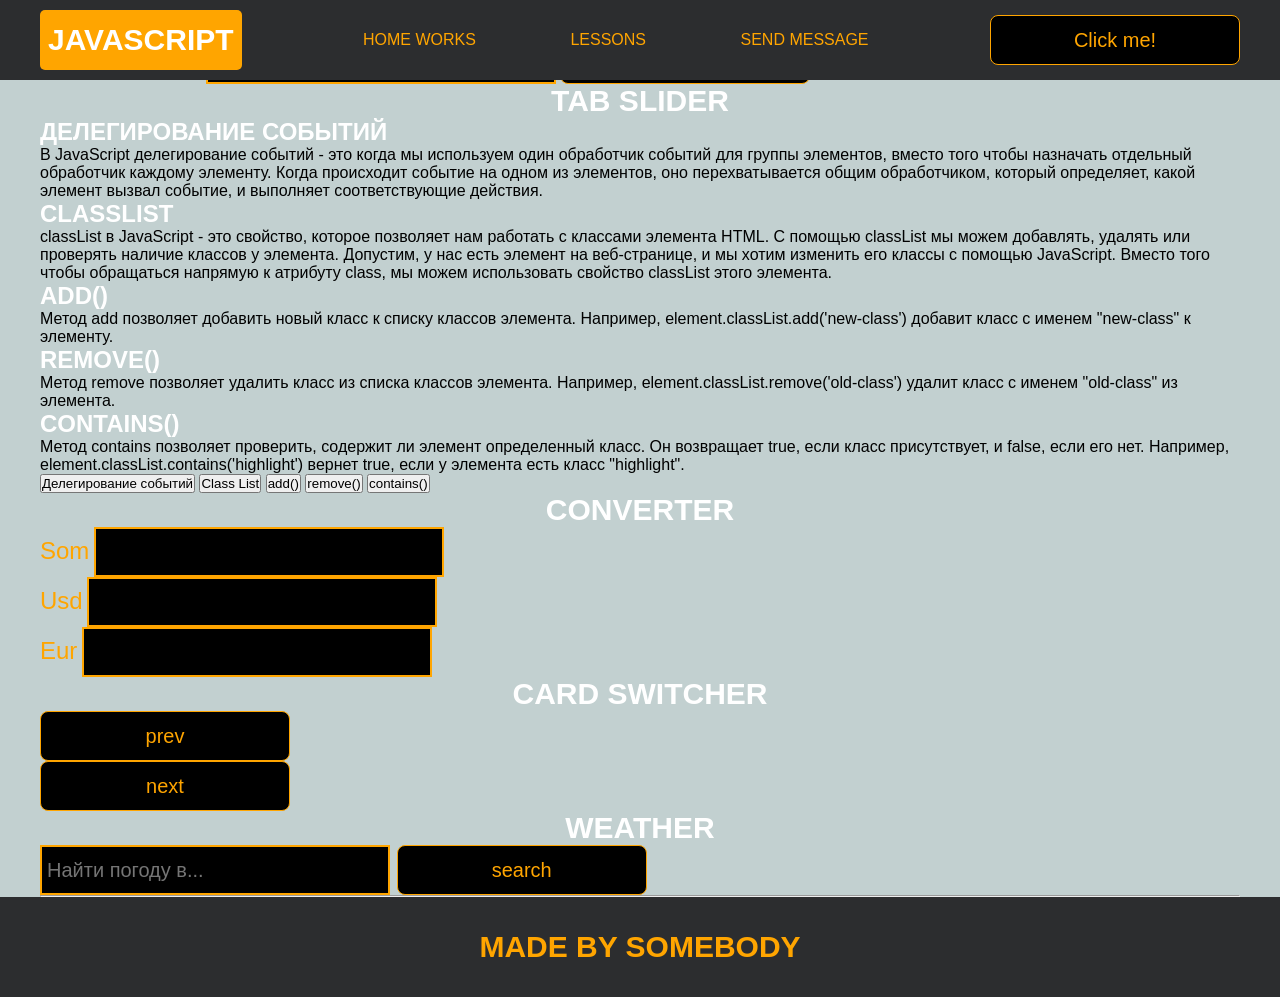
==== pages/lessons.html @ 316ba920 "first commit" ====
<!DOCTYPE html>
<html lang="en">
<head>
    <meta charset="UTF-8">
    <title>Lessons</title>
    <link rel="stylesheet" href="../css/style.css">
    <link rel="stylesheet" href="../css/core.css">
    <link rel="stylesheet" href="../css/lessons.css">
</head>
<body>

<div class="wrapper">
    <div class="header">
        <div class="container">
            <div class="inner_header">
                <a href="../index.html">
                    <div class="logotype">
                        <h2>Java<span>Script</span></h2>
                    </div>
                </a>
                <ul class="menu">
                    <li class="menu_link">
                        <a href="../pages/home_works.html">Home Works</a>
                    </li>
                    <li class="menu_link">
                        <a href="../pages/lessons.html">Lessons</a>
                    </li>
                    <li class="menu_link">
                        <a href="https://t.me/baked_toastt" target="_blank">Send message</a>
                    </li>
                </ul>
                <button class="btn" id="btn-get">Click me!</button>
            </div>
        </div>
    </div>

    <div class="phone_block">
        <div class="container">
            <h3>Phone checker</h3>
            <div class="inner_phone_block">
                <div class="form_phone">
                    <label for="phone_input">Phone Number</label>
                    <input type="text" id="phone_input" placeholder="+996 XXX XX-XX-XX">
                    <button class="btn" id="phone_button">Check number</button>
                    <span class="checker" id="phone_result"></span>
                </div>
            </div>
        </div>
    </div>

    <div class="tab_slider">
        <div class="container">
            <h3>tab slider</h3>
            <div class="inner_tab_slider">
                <div class="tab_contents_block">

                    <div class="tab_content_block">
                        <h4>Делегирование событий</h4>
                        <p>В JavaScript делегирование событий - это когда мы используем один обработчик событий для
                            группы элементов, вместо того чтобы назначать отдельный обработчик каждому элементу. Когда
                            происходит событие на одном из элементов, оно перехватывается общим обработчиком, который
                            определяет, какой элемент вызвал событие, и выполняет соответствующие действия.</p>
                    </div>
                    <div class="tab_content_block">
                        <h4>classList</h4>
                        <p>classList в JavaScript - это свойство, которое позволяет нам работать с классами элемента
                            HTML. С помощью classList мы можем добавлять, удалять или проверять наличие классов у
                            элемента. Допустим, у нас есть элемент на веб-странице, и мы хотим изменить его классы с
                            помощью JavaScript. Вместо того чтобы обращаться напрямую к атрибуту class, мы можем
                            использовать свойство classList этого элемента. </p>
                    </div>
                    <div class="tab_content_block">
                        <h4>add()</h4>
                        <p>Метод add позволяет добавить новый класс к списку классов элемента. Например,
                            element.classList.add('new-class') добавит класс с именем "new-class" к элементу.</p>
                    </div>
                    <div class="tab_content_block">
                        <h4>remove()</h4>
                        <p>Метод remove позволяет удалить класс из списка классов элемента. Например,
                            element.classList.remove('old-class') удалит класс с именем "old-class" из элемента.</p>
                    </div>
                    <div class="tab_content_block">
                        <h4>contains()</h4>
                        <p>Метод contains позволяет проверить, содержит ли элемент определенный класс. Он возвращает
                            true, если класс присутствует, и false, если его нет. Например,
                            element.classList.contains('highlight') вернет true, если у элемента есть класс
                            "highlight".</p>
                    </div>

                    <div class="tab_content_items">
                        <button class="tab_content_item tab_content_item_active">Делегирование событий</button>
                        <button class="tab_content_item">Class List</button>
                        <button class="tab_content_item">add()</button>
                        <button class="tab_content_item">remove()</button>
                        <button class="tab_content_item">contains()</button>
                    </div>

                </div>
            </div>
        </div>
    </div>

    <div class="converter">
        <div class="container">
            <h3>CONVERTER</h3>
            <div class="inner_converter">
                <div class="som">
                    <label for="som">Som</label>
                    <input type="number" id="som">
                </div>
                <div class="usd">
                    <label for="usd">Usd</label>
                    <input type="number" id="usd">
                </div>
                <div class="eur">
                    <label for="eur">Eur</label>
                    <input type="number" id="eur">
                </div>
            </div>
        </div>
    </div>

    <div class="card_switcher">
        <div class="container">
            <h3>Card Switcher</h3>
            <div class="inner_card_switcher">
                <button class="btn" id="btn-prev">prev</button>
                <div class="card"></div>
                <button class="btn" id="btn-next">next</button>
            </div>
        </div>
    </div>

    <div class="weather">
        <div class="container">
            <h3>WEATHER</h3>
            <div class="inner_weather">
                <div>
                    <label>
                        <input type="text" class="cityName" placeholder="Найти погоду в...">
                    </label>
                    <button class="btn" id="search">search</button>
                </div>
                <div>
                    <span class="city"></span>
                    <hr/>
                    <span class="temp"></span>
                </div>
            </div>
        </div>
    </div>

    <div class="footer">
        <div class="container">
            <a href="https://www.instagram.com/baked_toastt/" target="_blank">
                <div class="inner_footer">
                    <h2>Made by Somebody</h2>
                </div>
            </a>
        </div>
    </div>
</div>

<div class="modal">
    <div class="modal_dialog">
        <div class="modal_content">
            <form action="#">
                <div class="modal_close">&#10006;</div>
                <div class="modal_title">Мы свяжемся с вами как можно быстрее!</div>
                <label>
                    <input required placeholder="Ваше имя" name="name" type="text" class="modal_input">
                </label>
                <label>
                    <input required placeholder="Ваш номер телефона" name="phone" class="modal_input">
                </label>
                <button class="btn btn_dark btn_min">Перезвонить мне</button>
            </form>
        </div>
    </div>
</div>

</body>
<script src="../js/lesson.js"></script>
<script src="../js/modal.js"></script>
</html>
---- css/style.css ----
/* HEADER */

.header {
    height: 80px;
    background: #2c2d2f;
    display: flex;
    align-items: center;
    width: 100%;
    position: fixed;
    top: 0;
    z-index: 2;
}

.inner_header {
    height: 100%;
    display: flex;
    align-items: center;
    justify-content: space-between;
}

/* LOGOTYPE */

.logotype {
    display: flex;
    align-items: center;
    justify-content: center;
    font-size: 22px;
    height: 60px;
    width: fit-content;
    background: var(--orange);
    padding: 8px;
    color: white;
    border-radius: 5px;
    cursor: pointer;
}

/* HEADER MENU */

.menu {
    display: flex;
    justify-content: space-around;
    width: 600px;
}

.menu_link a {
    color: var(--orange);
    text-transform: uppercase;
}

.menu_link a:hover {
    text-decoration: underline;
}

/* MAIN BLOCK */

.main_block {
    padding: 100px 0;
    background: black;
}

/* BUTTONS COLOR PICKER */

.colors-buttons {
    display: flex;
    justify-content: space-between;
    margin-top: 50px;
}

.btn-color {
    border-radius: 20px;
    border-color: white !important;
}

/* FOOTER */

.footer {
    background: #2c2d2f;
    width: 100%;
}

.inner_footer {
    display: flex;
    align-items: center;
    justify-content: center;
    height: 100px;
}

.footer h2 {
    text-transform: uppercase;
    color: var(--orange);
    font-weight: 600;
}


/* SLIDER BLOCK */

.slider_block {
    padding: 100px 0;
    background: black;
}

.slider {
    position: relative;
    width: 100%;
    height: 300px;
    overflow: hidden;
    border: 3px solid var(--orange);
    border-radius: 20px;
    display: flex;
    align-items: center;
    justify-content: space-between;
    padding: 0 30px;
}

.slide {
    position: absolute;
    top: 60px;
    left: 0;
    width: 100%;
    height: 100%;
    display: none;
    transition: opacity 0.5s ease-in-out;
}

.slide_card {
    color: white;
    margin: 0 auto;
    width: 500px;
    text-align: center;
}

.slide_card h3 {
    color: white;
    text-transform: uppercase;
    font-size: 22px;
}

.slide_card p {
    font-size: 16px;
    text-align: justify;
    margin: 10px 0;
}

.slide_card a {
    color: var(--orange);
    text-decoration: underline;
}

.slide.active_slide {
    display: block;
}

/* VIDEO BLOCK */

.block_video {
    background: black;
    padding: 100px 0;
}

.inner_block_video {
    display: flex;
    justify-content: center;
    margin-top: 50px;
}

/* MODAL */

.modal {
    position: fixed;
    height: 100%;
    width: 100%;
    top: 0;
    left: 0;
    z-index: 2;
    background: rgba(0, 0, 0, 0.5);
    backdrop-filter: blur(10px);
    display: none;
}

.modal_dialog {
    max-width: 500px;
    margin: 200px auto;
}

.modal_content {
    position: relative;
    width: 100%;
    padding: 40px;
    background-color: black;
    border: 2px solid var(--orange);
    border-radius: 4px;
    max-height: 80vh;
    overflow-y: auto;
}

.modal_content form {
    display: flex;
    flex-direction: column;
    align-items: center;
}

.modal_close {
    position: absolute;
    top: 8px;
    right: 14px;
    font-size: 30px;
    color: red;
    opacity: 0.5;
    font-weight: 700;
    border: none;
    background-color: transparent;
    cursor: pointer;
}

.modal_title {
    text-align: center;
    font-size: 22px;
    text-transform: uppercase;
    color: white;
}

.modal_content label, .btn_min {
    width: 100% !important;
    margin-top: 10px;
}

.modal_content input {
    width: 100%;
}

/*-------BOTTLE-------*/

.bottle {
    background: black;
    padding: 100px 0;
}

.bottle_inner {
    display: flex;
    justify-content: center;
    align-items: center;
}

.bowl {
    position: relative;
    width: 300px;
    height: 300px;
    background: rgba(255, 255, 255, 0.1);
    border-radius: 50%;
    border: 8px solid transparent;
    animation: animate 5s linear infinite;
    transform-origin: bottom center;
}

@keyframes animate {
    0% {
        transform: rotate(0deg);
    }
    25% {
        transform: rotate(22deg);
    }
    50% {
        transform: rotate(0deg);
    }
    75% {
        transform: rotate(-22deg);
    }
    100% {
        filter: hue-rotate(360deg);
    }
}

.bowl::before {
    content: "";
    position: absolute;
    top: -15px;
    left: 50%;
    transform: translateX(-50%);
    width: 40%;
    height: 30px;
    border: 15px solid #444;
    border-radius: 50%;
    box-shadow: 0 10px #222;

}

.bowl::after {
    content: "";
    position: absolute;
    top: 35%;
    left: 50%;
    transform: translate(-50%, -50%);
    width: 150px;
    height: 60px;
    background: rgba(255, 255, 255, 0.05);
    transform-origin: center;
    animation: animatebowlshadow 5s linear infinite;
    border-radius: 50%;
    animation-play-state: running;

}


@keyframes animatebowlshadow {
    0% {
        left: 50%;
        width: 150px;
        height: 60px;
    }
    25% {
        left: 55%;
        width: 140px;
        height: 65px;
    }
    50% {
        left: 50%;
        width: 150px;
        height: 60px;
    }
    75% {
        left: 45%;
        width: 140px;
        height: 65px;
    }
    100% {


    }
}


.liquid {
    position: absolute;
    top: 50%;
    left: 5px;
    right: 5px;
    bottom: 5px;
    background: #1ae907;
    border-bottom-left-radius: 150px;
    border-bottom-right-radius: 150px;
    filter: drop-shadow(0 0 80px #1ae907);
    transform-origin: top center;
    animation: animateliquid 5s linear infinite;
    animation-play-state: running;
}

@keyframes animateliquid {
    0% {
        transform: rotate(0deg);
    }
    25% {
        transform: rotate(-22deg);
    }
    30% {
        transform: rotate(-23deg);
    }
    50% {
        transform: rotate(0deg);
    }
    75% {
        transform: rotate(22deg);
    }
    80% {
        transform: rotate(23deg);
    }
    100% {
        transform: rotate(0deg);
    }


}

.liquid::before {
    content: "";
    position: absolute;
    top: -10px;
    width: 100%;
    height: 20px;
    background: #15be05;
    border-radius: 50%;
    filter: drop-shadow(0 0 80px #15be05);
}

.shadow {
    position: absolute;
    top: calc(50% + 150px);
    left: 50%;
    transform: translate(-50%, -50%);
    width: 260px;
    height: 40px;
    background: rgba(0, 0, 0, 0.5);
    border-radius: 50%;
    animation: animateshadow 5s linear infinite;
    animation-play-state: running;

}

@keyframes animateshadow {
    0% {
        left: 50%;
        width: 260px;
        height: 40px;
        top: calc(50% + 150px);

    }

    25% {
        left: 55%;
        width: 265px;
        height: 30px;
        top: calc(50% + 130px);

    }
    50% {
        left: 50%;
        width: 260px;
        height: 40px;
        top: calc(50% + 150px);

    }
    75% {
        left: 45%;
        width: 265px;
        height: 30px;
        top: calc(50% + 130px);

    }
    100% {
    }
}
---- css/core.css ----
* {
    margin: 0;
    padding: 0;
    box-sizing: border-box;
}
.container {
    width: 1200px;
    margin: 0 auto;
}

body {
    font-family: "Britannic Bold", sans-serif;
    background: #c2d0d0;
}

.btn {
    width: 250px;
    height: 50px;
    font-size: 20px;
    cursor: pointer;
    border: 1px solid var(--orange);
    background: black;
    color: var(--orange);
    border-radius: 8px;
}

.btn:hover {
    background: #414349;
}

.btn:active {
    background: #56585D;
    border: 2px solid var(--orange);
}

a {
    text-decoration: none;
}

li {
    list-style: none;
}

h1 {
    text-align: center;
    font-size: 70px;
    color: white;
    margin: 0 auto;
    text-transform: uppercase;
    font-weight: 600;
}

h2 {
    text-align: center;
    font-size: 30px;
    color: white;
    margin: 0 auto;
    text-transform: uppercase;
    font-weight: 600;
}

h3 {
    text-align: center;
    font-size: 30px;
    color: white;
    margin: 0 auto;
    text-transform: uppercase;
    font-weight: 600;
}

h4 {
    font-size: 24px;
    color: white;
    text-transform: uppercase;
    font-weight: 600;
}

strong {
    color: #F79300;
}

label {
    font-size: 24px;
    color: var(--orange);
}

input {
    width: 350px;
    height: 50px;
    font-size: 20px;
    padding-left: 5px;
    color: var(--orange);
    background: black;
    border: 2px solid var(--orange);
}

.checker {
    color: white;
    font-size: 30px;
}

.btn-slide {
    display: block;
    width: 100px;
    height: 100px;
    background: var(--orange);
    color: black;
    font-size: 20px;
    text-transform: uppercase;
    border-radius: 50%;
    font-weight: 800;
    z-index: 1;
}

.btn-slide:hover {
    background: #b68733 !important;
    cursor: pointer;
    color: white;
}

:root {
    --orange: orange;
    --black: black;
}
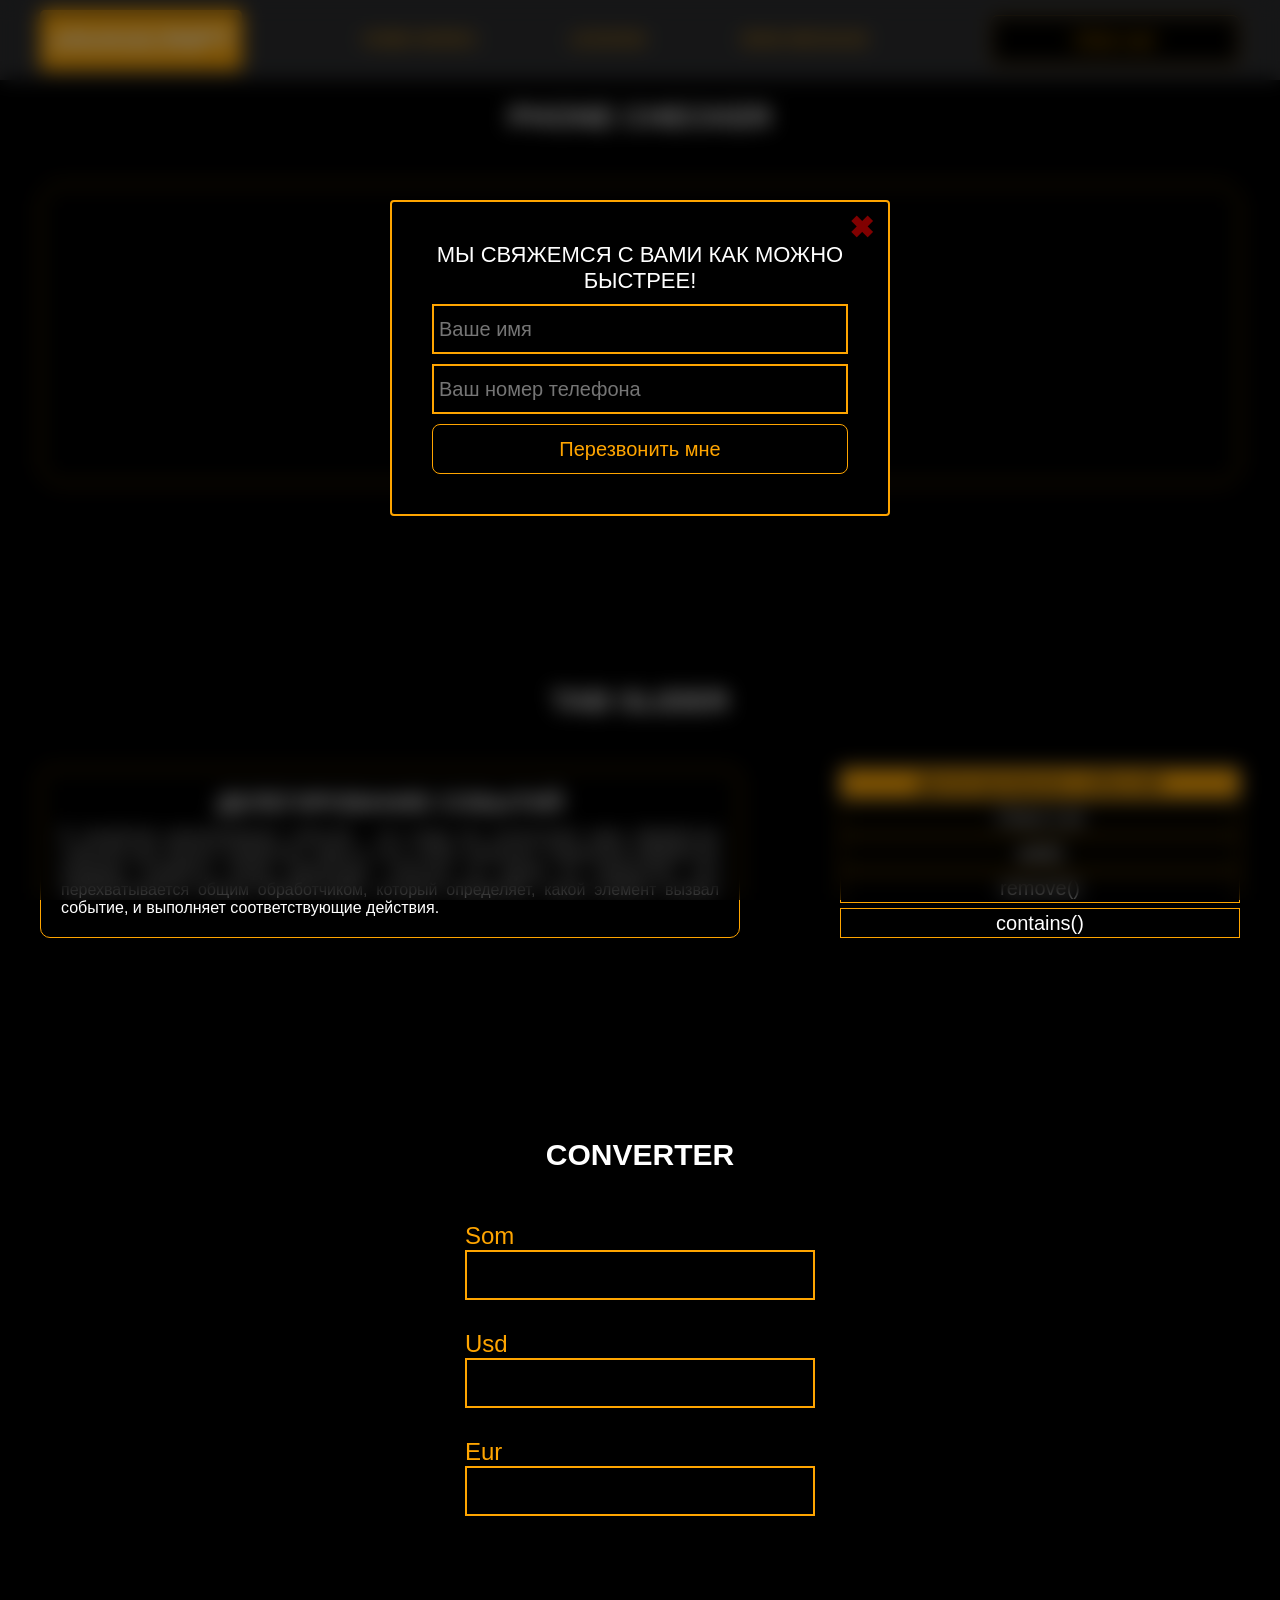
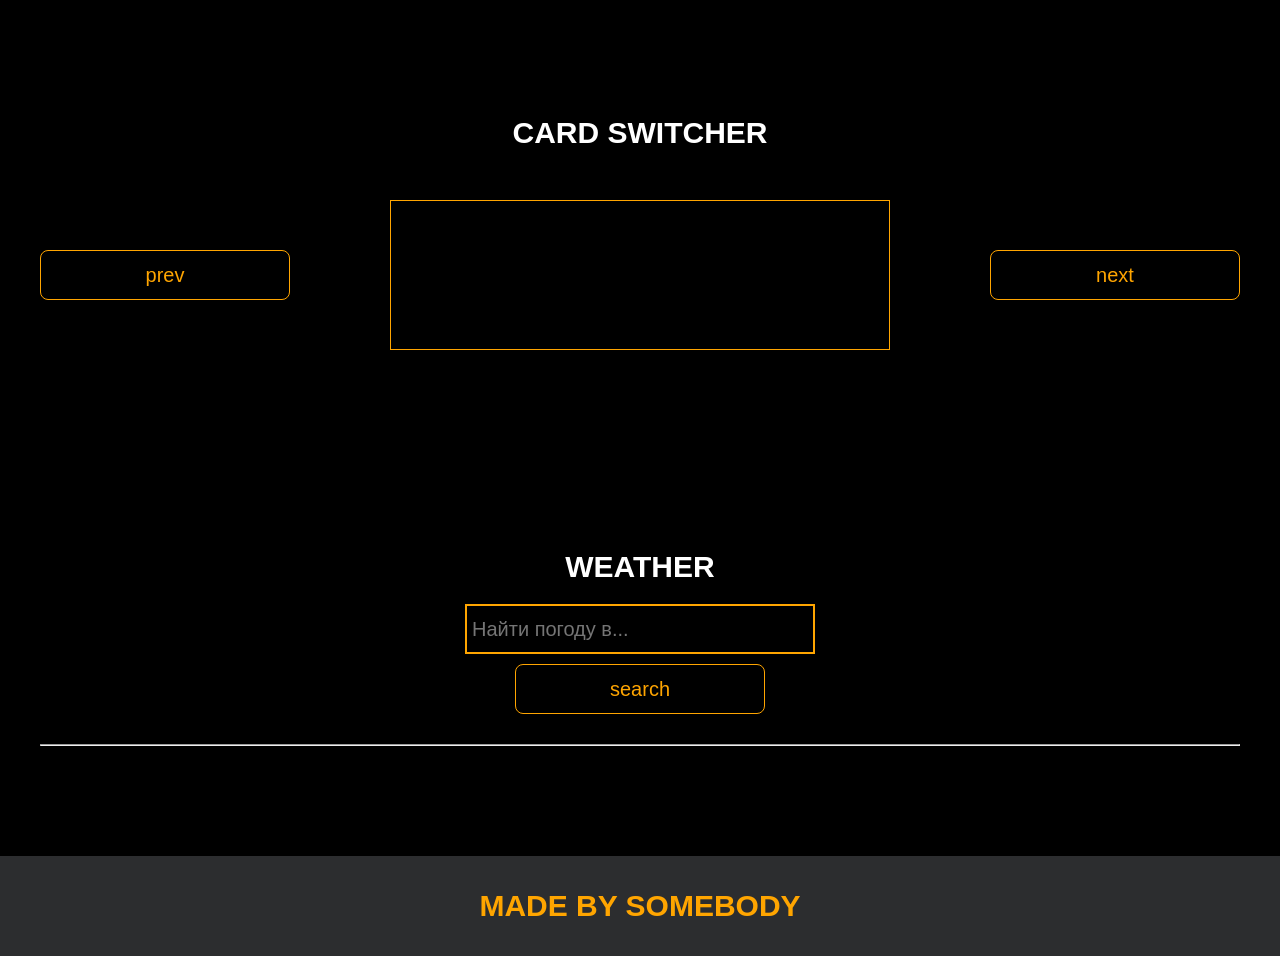
==== commit 6a0476bf: "slider" ====
--- a/pages/lessons.html
+++ b/pages/lessons.html
@@ -54,7 +54,7 @@
             <div class="inner_tab_slider">
                 <div class="tab_contents_block">
 
-                    <div class="tab_content_block">
+                    <div class="tab_content_block active">
                         <h4>Делегирование событий</h4>
                         <p>В JavaScript делегирование событий - это когда мы используем один обработчик событий для
                             группы элементов, вместо того чтобы назначать отдельный обработчик каждому элементу. Когда
@@ -88,7 +88,7 @@
                     </div>
 
                     <div class="tab_content_items">
-                        <button class="tab_content_item tab_content_item_active">Делегирование событий</button>
+                        <button class="tab_content_item tab_content_item active">Делегирование событий</button>
                         <button class="tab_content_item">Class List</button>
                         <button class="tab_content_item">add()</button>
                         <button class="tab_content_item">remove()</button>
--- a/css/lessons.css
+++ b/css/lessons.css
@@ -0,0 +1,177 @@
+
+/* PHONE CHECKER */
+
+.phone_block {
+    background: black;
+    padding: 100px 0;
+}
+
+.inner_phone_block {
+    margin-top: 50px;
+    display: flex;
+    justify-content: space-evenly;
+    border: 1px solid var(--orange);
+    height: 300px;
+    border-radius: 20px;
+    align-items: center;
+}
+
+.form_phone {
+    display: flex;
+    flex-direction: column;
+    align-items: center;
+}
+
+.form_phone button {
+    width: 100%;
+    margin: 20px 0;
+}
+
+/* TAB SLIDER */
+
+.tab_slider {
+    background: black;
+    padding: 100px 0;
+}
+
+.tab_content_block{
+    width: 700px;
+    border: 1px solid var(--orange);
+    padding: 20px;
+    border-radius: 10px;
+    text-align: center;
+    display: none;
+    align-items: center;
+    flex-direction: column;
+    justify-content: center;
+    height: 170px;
+}
+.tab_content_block.active {
+    display: block;
+}
+
+.tab_content_block p {
+    color: white;
+    margin-top: 10px;
+    text-align: justify;
+}
+
+.tab_content_items {
+    width: 400px;
+    display: flex;
+    flex-direction: column;
+    row-gap: 5px;
+}
+
+.tab_content_item {
+    padding: 10px;
+    height: 30px;
+    color: white;
+    background: var(--black);
+    border: 1px solid var(--orange);
+    text-align: center;
+    font-size: 20px;
+    cursor: pointer;
+    display: grid;
+    place-content: center;
+}
+
+.tab_content_item.active {
+    background: var(--orange);
+    color: black;
+    font-weight: 600;
+    border: 1px solid white;
+}
+
+.tab_contents_block {
+    display: flex;
+    justify-content: space-between;
+    align-items: center;
+    margin-top: 50px;
+}
+
+/*------CARD SWITCHER------*/
+
+.card_switcher {
+    background-color: black;
+    padding: 100px 0;
+}
+
+.card {
+    width: 500px;
+    height: 150px;
+    border: 1px solid var(--orange);
+    text-align: center;
+    display: flex;
+    flex-direction: column;
+    justify-content: space-around;
+    align-items: center;
+    padding: 10px;
+}
+
+.card p {
+    color: var(--orange);
+    font-size: 20px;
+}
+
+.card span {
+    color: white;
+    font-size: 30px;
+}
+
+.inner_card_switcher {
+    margin-top: 50px;
+    display: flex;
+    align-items: center;
+    justify-content: space-between;
+}
+
+
+/*-------CONVERTER--------*/
+
+
+.converter {
+    padding: 100px 0;
+    background-color: black;
+}
+
+.inner_converter {
+    display: flex;
+    align-items: center;
+    justify-content: center;
+    flex-direction: column;
+    gap: 30px;
+    margin-top: 50px;
+}
+
+.inner_converter > div {
+    display: flex;
+    flex-direction: column;
+}
+
+/*------WEATHER------*/
+
+.weather {
+    padding: 100px 0;
+    background-color: black;
+}
+
+.inner_weather > div {
+    display: flex;
+    flex-direction: column;
+    align-items: center;
+    gap: 10px;
+    color: white;
+    font-size: 25px;
+}
+
+.inner_weather {
+    display: flex;
+    flex-direction: column;
+    gap: 20px;
+    margin-top: 20px;
+}
+
+hr {
+    width: 100%;
+}
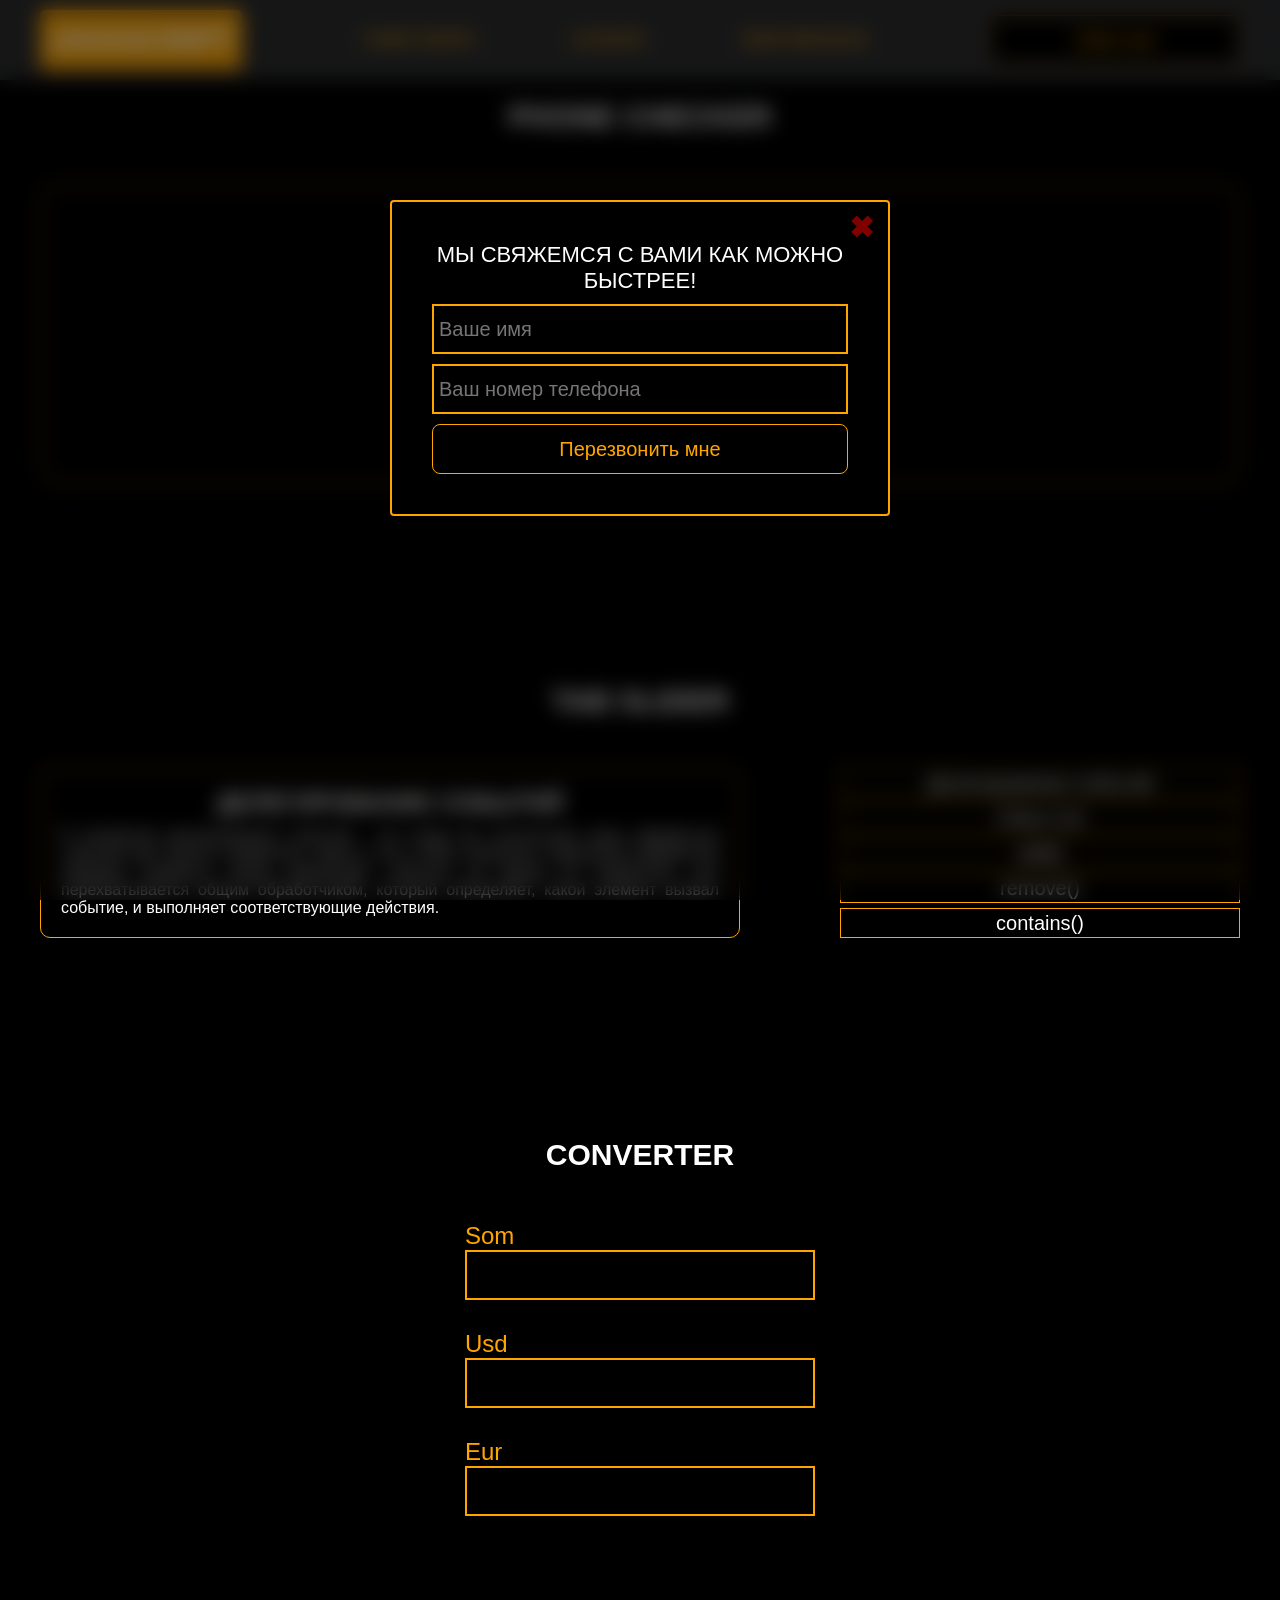
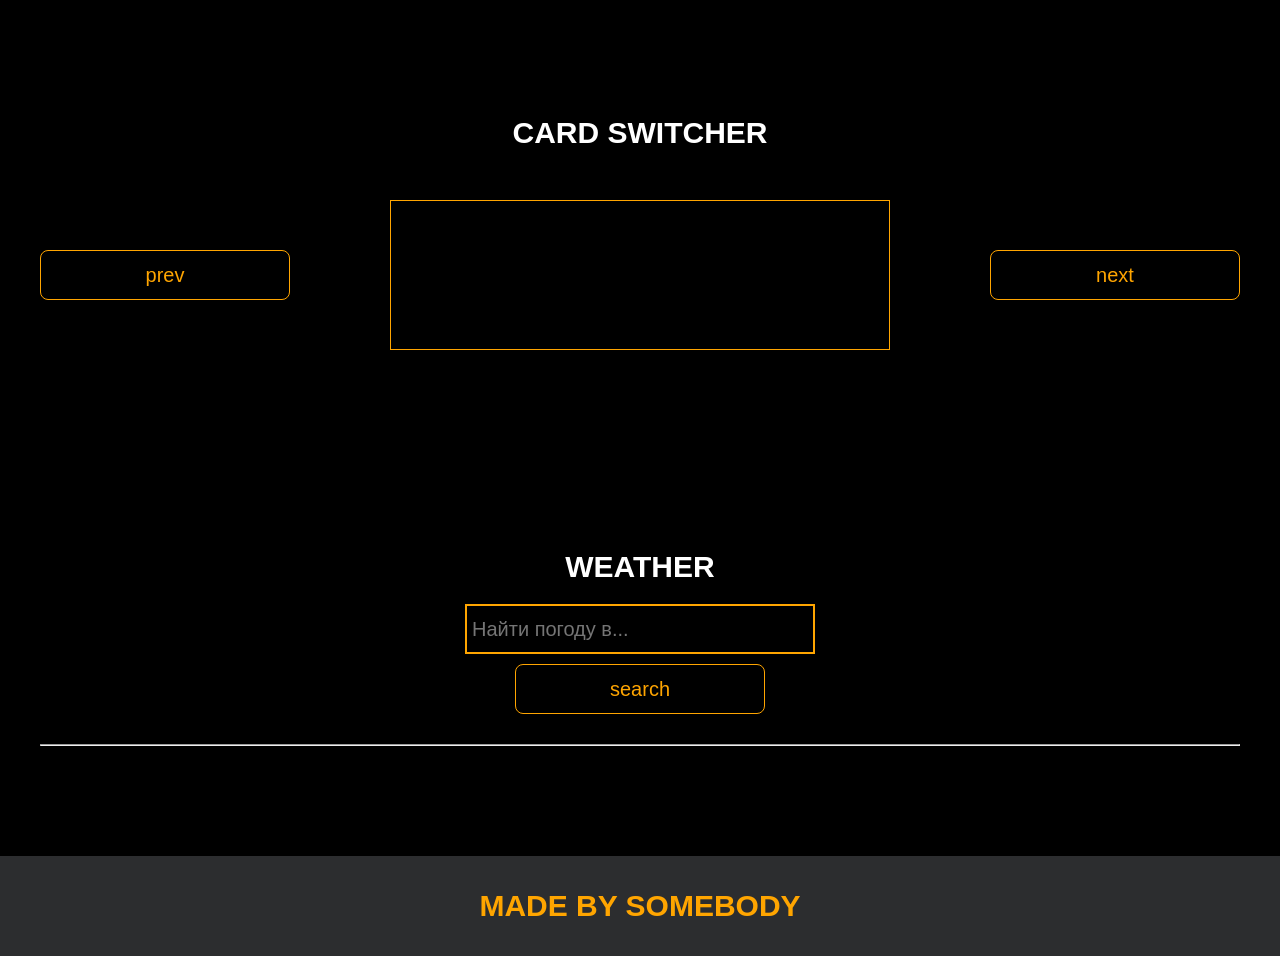
==== commit 880e8a13: "fetch" ====
--- a/pages/lessons.html
+++ b/pages/lessons.html
@@ -54,7 +54,7 @@
             <div class="inner_tab_slider">
                 <div class="tab_contents_block">
 
-                    <div class="tab_content_block active">
+                    <div class="tab_content_block">
                         <h4>Делегирование событий</h4>
                         <p>В JavaScript делегирование событий - это когда мы используем один обработчик событий для
                             группы элементов, вместо того чтобы назначать отдельный обработчик каждому элементу. Когда
@@ -88,7 +88,7 @@
                     </div>
 
                     <div class="tab_content_items">
-                        <button class="tab_content_item tab_content_item active">Делегирование событий</button>
+                        <button class="tab_content_item tab_content_item_active">Делегирование событий</button>
                         <button class="tab_content_item">Class List</button>
                         <button class="tab_content_item">add()</button>
                         <button class="tab_content_item">remove()</button>
@@ -112,9 +112,9 @@
                     <label for="usd">Usd</label>
                     <input type="number" id="usd">
                 </div>
-                <div class="eur">
-                    <label for="eur">Eur</label>
-                    <input type="number" id="eur">
+                <div class="euro">
+                    <label for="euro">Eur</label>
+                    <input type="number" id="euro">
                 </div>
             </div>
         </div>
